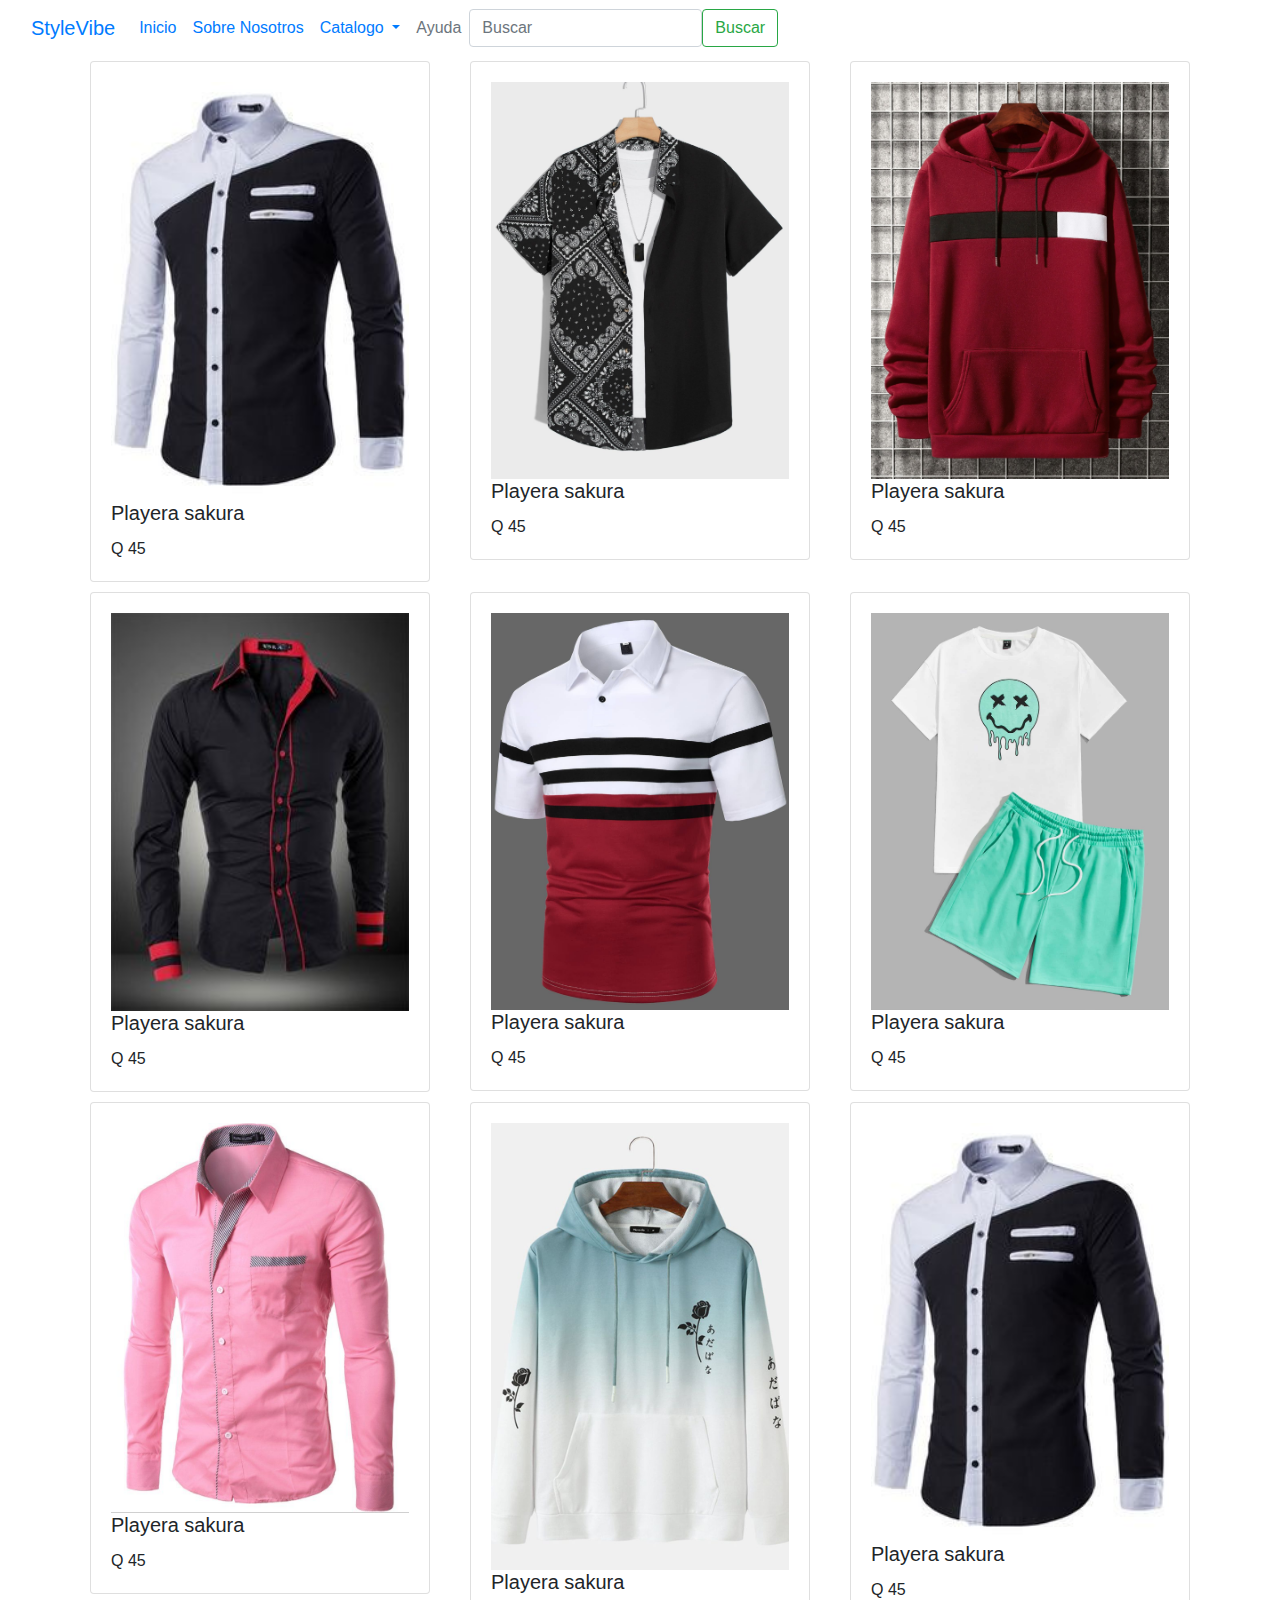
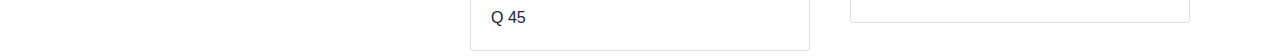
==== template/Catalogo/Caballero.html @ 3be9683b "Modificacion de template" ====
<!doctype html>
<html lang="en">
  <head>
    <meta charset="utf-8">
    <meta name="viewport" content="width=device-width, initial-scale=1">
    <title>StyleVibe</title>
    <link href="https://cdn.jsdelivr.net/npm/bootstrap@5.3.0/dist/css/bootstrap.min.css" rel="stylesheet" integrity="sha384-9ndCyUaIbzAi2FUVXJi0CjmCapSmO7SnpJef0486qhLnuZ2cdeRhO02iuK6FUUVM" crossorigin="anonymous">
    <link rel="stylesheet" href="https://maxcdn.bootstrapcdn.com/bootstrap/4.5.2/css/bootstrap.min.css">
    <link rel="stylesheet" href="../../template/style.css">
  </head>
<body>


 <style>
  
</style>


<!--Inicio de nabvar-->

<nav class="navbar navbar-expand-lg bg-body-tertiary">
    <div class="container-fluid">
        <a class="navbar-brand" href="#">StyleVibe</a>
        <button class="navbar-toggler" type="button" data-bs-toggle="collapse" data-bs-target="#navbarSupportedContent" aria-controls="navbarSupportedContent" aria-expanded="false" aria-label="Toggle navigation">
            <span class="navbar-toggler-icon"></span>
        </button>
        <div class="collapse navbar-collapse" id="navbarSupportedContent">
            <ul class="navbar-nav me-auto mb-2 mb-lg-0">
                <li class="nav-item">
                    <a class="nav-link active" aria-current="page" href="../../index.html">Inicio</a>
                </li>
                <li class="nav-item">
                    <a class="nav-link" href="#">Sobre Nosotros</a>
                </li>
                <li class="nav-item dropdown">
                    <a class="nav-link dropdown-toggle" href="#" role="button" data-bs-toggle="dropdown" aria-expanded="false">
                        Catalogo
                    </a>
                    <ul class="dropdown-menu">
                      <li><a class="dropdown-item" href="./Caballero.html">Caballero</a></li>
                      <li><a class="dropdown-item" href="./Damas.html">Damas</a></li>
                      <li><a class="dropdown-item" href="./Niños.html">Niños</a></li>
                    </ul>
                </li>
                <li class="nav-item">
                    <a class="nav-link disabled">Ayuda</a>
                </li>
            </ul>
            <form class="d-flex" role="search">
                <input class="form-control me-2" type="search" placeholder="Buscar" aria-label="Search">
                <button class="btn btn-outline-success" type="submit">Buscar</button>
            </form>
        </div>
    </div>
</nav>

<!--Fin de nabvar-->

<!-- Inicio de tarjetas -->

<div class="container">
  <div class="row">
    <div class="col">
      <div class="card" style="margin: 5px 5px;">
        <div class="card-body">
          <div class="image-container">
            <a class="btn btn-primary btn-hover" href="#" role="button">Agregar al carrito</a>
            <a class="btn btn-secondary btn-hover" href="#" role="button">Descripcion</a>
            <img src="../../files/Caballeros/Camisa 1.jpg" style="width: 100%;">
          </div>
          <h5 class="card-title">Playera sakura</h5>
          <p class="card-text">Q 45</p>
        </div>
      </div>
    </div>
    <div class="col">
      <div class="card" style="margin: 5px 5px;">
        <div class="card-body">
          <div class="image-container">
            <a class="btn btn-primary btn-hover" href="#" role="button">Agregar al carrito</a>
            <a class="btn btn-secondary btn-hover" href="#" role="button">Descripcion</a>
            <img src="../../files/Caballeros/Camisa 2.jpg" style="width: 100%;">
          </div>
          <h5 class="card-title">Playera sakura</h5>
          <p class="card-text">Q 45</p>
        </div>
      </div>
    </div>
    <div class="col">
      <div class="card" style="margin: 5px 5px;">
        <div class="card-body">
          <div class="image-container">
            <a class="btn btn-primary btn-hover" href="#" role="button">Agregar al carrito</a>
            <a class="btn btn-secondary btn-hover" href="#" role="button">Descripcion</a>
            <img src="../../files/Caballeros/Camisa 3.jpg" style="width: 100%;">
          </div>
          <h5 class="card-title">Playera sakura</h5>
          <p class="card-text">Q 45</p>
        </div>
      </div>
    </div>
  </div>
</div>

<div class="container">
  <div class="row">
    <div class="col">
      <div class="card" style="margin: 5px 5px;">
        <div class="card-body">
          <div class="image-container">
            <a class="btn btn-primary btn-hover" href="#" role="button">Agregar al carrito</a>
            <a class="btn btn-secondary btn-hover" href="#" role="button">Descripcion</a>
            <img src="../../files/Caballeros/Camisa 4.jpg" style="width: 100%;">
          </div>
          <h5 class="card-title">Playera sakura</h5>
          <p class="card-text">Q 45</p>
        </div>
      </div>
    </div>
    <div class="col">
      <div class="card" style="margin: 5px 5px;">
        <div class="card-body">
          <div class="image-container">
            <a class="btn btn-primary btn-hover" href="#" role="button">Agregar al carrito</a>
            <a class="btn btn-secondary btn-hover" href="#" role="button">Descripcion</a>
            <img src="../../files/Caballeros/Camisa 5.jpg" style="width: 100%;">
          </div>
          <h5 class="card-title">Playera sakura</h5>
          <p class="card-text">Q 45</p>
        </div>
      </div>
    </div>
    <div class="col">
      <div class="card" style="margin: 5px 5px;">
        <div class="card-body">
          <div class="image-container">
            <a class="btn btn-primary btn-hover" href="#" role="button">Agregar al carrito</a>
            <a class="btn btn-secondary btn-hover" href="#" role="button">Descripcion</a>
            <img src="../../files/Caballeros/Camisa 6.jpg" style="width: 100%;">
          </div>
          <h5 class="card-title">Playera sakura</h5>
          <p class="card-text">Q 45</p>
        </div>
      </div>
    </div>
  </div>
</div>

<div class="container">
  <div class="row">
    <div class="col">
      <div class="card" style="margin: 5px 5px;">
        <div class="card-body">
          <div class="image-container">
            <a class="btn btn-primary btn-hover" href="#" role="button">Agregar al carrito</a>
            <a class="btn btn-secondary btn-hover" href="#" role="button">Descripcion</a>
            <img src="../../files/Caballeros/Camisa 7.jpg" style="width: 100%;">
          </div>
          <h5 class="card-title">Playera sakura</h5>
          <p class="card-text">Q 45</p>
        </div>
      </div>
    </div>
    <div class="col">
      <div class="card" style="margin: 5px 5px;">
        <div class="card-body">
          <div class="image-container">
            <a class="btn btn-primary btn-hover" href="#" role="button">Agregar al carrito</a>
            <a class="btn btn-secondary btn-hover" href="#" role="button">Descripcion</a>
            <img src="../../files/Caballeros/Camisa 8.jpg" style="width: 100%;">
          </div>
          <h5 class="card-title">Playera sakura</h5>
          <p class="card-text">Q 45</p>
        </div>
      </div>
    </div>
    <div class="col">
      <div class="card" style="margin: 5px 5px;">
        <div class="card-body">
          <div class="image-container">
            <a class="btn btn-primary btn-hover" href="#" role="button">Agregar al carrito</a>
            <a class="btn btn-secondary btn-hover" href="#" role="button">Descripcion</a>
            <img src="../../files/Caballeros/Camisa 1.jpg" style="width: 100%;">
          </div>
          <h5 class="card-title">Playera sakura</h5>
          <p class="card-text">Q 45</p>
        </div>
      </div>
    </div>
  </div>
</div>

<script>
  function openAnotherPage() {
    window.location.href = "path/to/your/another.html";
  }
</script>

<!-- Fin de tarjetas -->
    <script src="https://cdn.jsdelivr.net/npm/bootstrap@5.3.0/dist/js/bootstrap.bundle.min.js" integrity="sha384-geWF76RCwLtnZ8qwWowPQNguL3RmwHVBC9FhGdlKrxdiJJigb/j/68SIy3Te4Bkz" crossorigin="anonymous"></script>
</body>
</html>
---- template/style.css ----
.image-container {
  position: relative;
  overflow: hidden;
  background-color: #C0C0C0;
}

.btn-hover {
  position: absolute;
  bottom: 10px;
  left: 50%;
  transform: translateX(-50%);
  background-color: #C0C0C0;
  opacity: 0;
  transition: opacity 0.3s ease-in-out;
}

.image-container:hover .btn-hover {
  opacity: 1;
  background-color: #C0C0C0;
}

.card {
    margin-left: 2px;
}

body {
  margin: 0;
  padding: 0;
  font-family: Arial, sans-serif;
}

.container-sub {
  display: flex;
  justify-content: center;
  align-items: center;
  height: 100vh;
  background-image: url("../files/3.jpg");
  background-size: cover;
  background-repeat: no-repeat;
}

.conten-sub {
  text-align: center;
  background-color: #C0C0C0;
  padding: 20px;
  border-radius: 10px;
  max-width: 900px;
  width: 100%;
}

.campo {
  display: block;
  margin: 10px auto;
  padding: 10px;
  font-size: 18px; 
  width: 100%; 
  box-sizing: border-box; 
}

.campo-group {
  display: flex;
  flex-wrap: wrap;
  justify-content: space-between;
}

.campo-group input {
  flex: 1;
  margin: 15px; 
  font-size: 18px; 
}

.btn-sub {
  display: block;
  margin: 10px auto;
  padding: 15px 30px; 
  font-size: 18px; 
  background-color: #404040;
  color: #fff;
  border: none;
  cursor: pointer;
  width: 50%; 
  box-sizing: border-box; 
}

@media (max-width: 768px) {
  .campo {
      width: 100%; 
  }
  .campo-group {
      flex-direction: column; 
  }
  .campo-group input {
      margin: 10px auto; 
  }
}

.centrar-titulo {
  text-align: center;
  margin: 10px;
}

.btn-container {
    display: flex;
    justify-content: center;
  }

  .btn-container a {
    margin: 5px; /* Ajusta la separación entre los botones */
  }
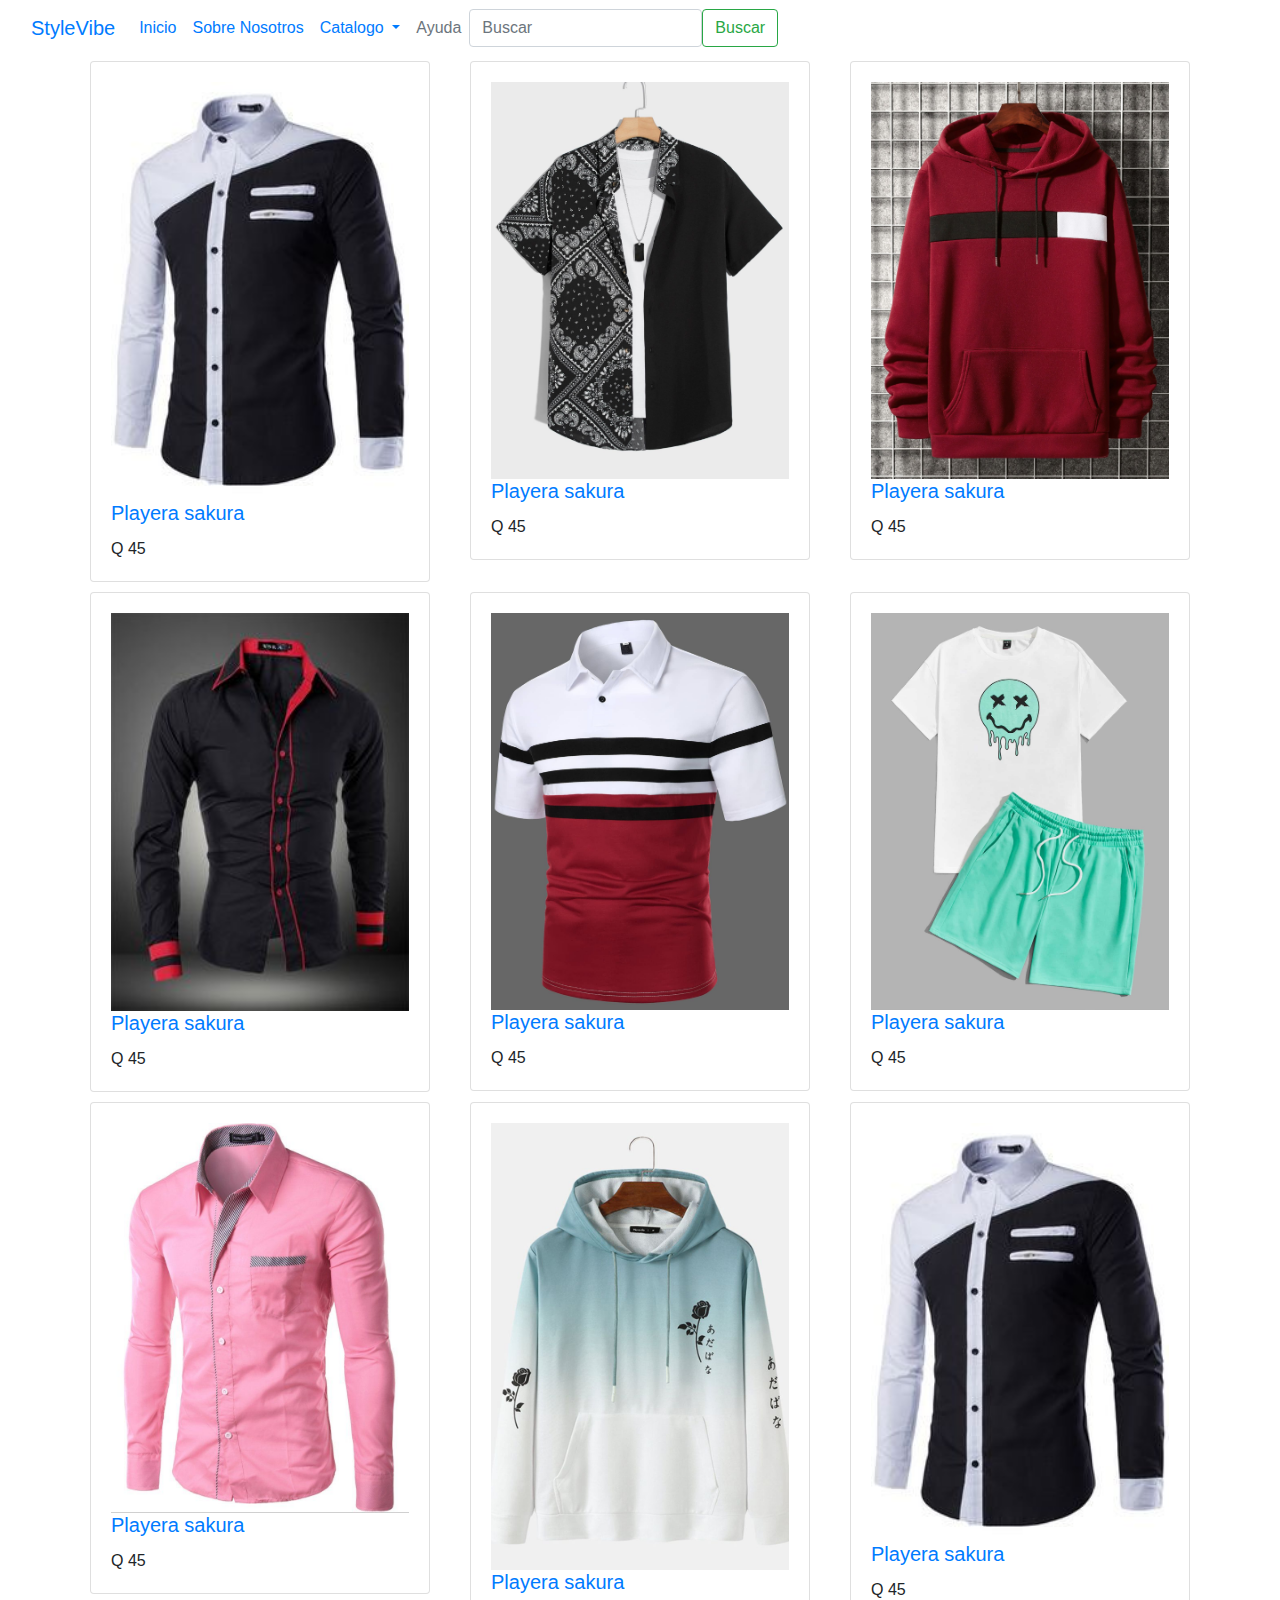
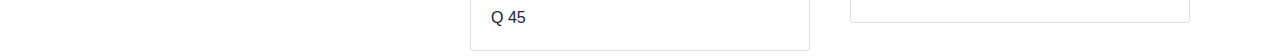
==== commit 4c4f9155: "Merge branch 'Nca46:main' into main" ====
--- a/template/Catalogo/Caballero.html
+++ b/template/Catalogo/Caballero.html
@@ -30,7 +30,7 @@
                     <a class="nav-link active" aria-current="page" href="../../index.html">Inicio</a>
                 </li>
                 <li class="nav-item">
-                    <a class="nav-link" href="#">Sobre Nosotros</a>
+                    <a class="nav-link" href="../../template/Nostros/Sobre_nosotros.html">Sobre Nosotros</a>
                 </li>
                 <li class="nav-item dropdown">
                     <a class="nav-link dropdown-toggle" href="#" role="button" data-bs-toggle="dropdown" aria-expanded="false">
@@ -57,44 +57,52 @@
 <!--Fin de nabvar-->
 
 <!-- Inicio de tarjetas -->
-
 <div class="container">
   <div class="row">
     <div class="col">
       <div class="card" style="margin: 5px 5px;">
         <div class="card-body">
           <div class="image-container">
-            <a class="btn btn-primary btn-hover" href="#" role="button">Agregar al carrito</a>
-            <a class="btn btn-secondary btn-hover" href="#" role="button">Descripcion</a>
+            <div style="display: flex; justify-content: center; gap: 10px;">
+              <a class="btn btn-primary btn-hover" href="#" role="button">Agregar al carrito</a>
+            </div>
             <img src="../../files/Caballeros/Camisa 1.jpg" style="width: 100%;">
           </div>
-          <h5 class="card-title">Playera sakura</h5>
-          <p class="card-text">Q 45</p>
-        </div>
-      </div>
-    </div>
-    <div class="col">
-      <div class="card" style="margin: 5px 5px;">
-        <div class="card-body">
-          <div class="image-container">
-            <a class="btn btn-primary btn-hover" href="#" role="button">Agregar al carrito</a>
-            <a class="btn btn-secondary btn-hover" href="#" role="button">Descripcion</a>
+          <a href="ruta_a_tu_archivo.html">
+            <h5 class="card-title">Playera sakura</h5>
+          </a>
+          <p class="card-text">Q 45</p>
+        </div>
+      </div>
+    </div>
+    <div class="col">
+      <div class="card" style="margin: 5px 5px;">
+        <div class="card-body">
+          <div class="image-container">
+            <div style="display: flex; justify-content: center; gap: 10px;">
+              <a class="btn btn-primary btn-hover" href="#" role="button">Agregar al carrito</a>
+            </div>
             <img src="../../files/Caballeros/Camisa 2.jpg" style="width: 100%;">
           </div>
-          <h5 class="card-title">Playera sakura</h5>
-          <p class="card-text">Q 45</p>
-        </div>
-      </div>
-    </div>
-    <div class="col">
-      <div class="card" style="margin: 5px 5px;">
-        <div class="card-body">
-          <div class="image-container">
-            <a class="btn btn-primary btn-hover" href="#" role="button">Agregar al carrito</a>
-            <a class="btn btn-secondary btn-hover" href="#" role="button">Descripcion</a>
+          <a href="ruta_a_tu_archivo.html">
+            <h5 class="card-title">Playera sakura</h5>
+          </a>
+          <p class="card-text">Q 45</p>
+        </div>
+      </div>
+    </div>
+    <div class="col">
+      <div class="card" style="margin: 5px 5px;">
+        <div class="card-body">
+          <div class="image-container">
+            <div style="display: flex; justify-content: center; gap: 10px;">
+              <a class="btn btn-primary btn-hover" href="#" role="button">Agregar al carrito</a>
+            </div>
             <img src="../../files/Caballeros/Camisa 3.jpg" style="width: 100%;">
           </div>
-          <h5 class="card-title">Playera sakura</h5>
+          <a href="ruta_a_tu_archivo.html">
+            <h5 class="card-title">Playera sakura</h5>
+          </a>
           <p class="card-text">Q 45</p>
         </div>
       </div>
@@ -109,36 +117,39 @@
         <div class="card-body">
           <div class="image-container">
             <a class="btn btn-primary btn-hover" href="#" role="button">Agregar al carrito</a>
-            <a class="btn btn-secondary btn-hover" href="#" role="button">Descripcion</a>
             <img src="../../files/Caballeros/Camisa 4.jpg" style="width: 100%;">
           </div>
-          <h5 class="card-title">Playera sakura</h5>
-          <p class="card-text">Q 45</p>
-        </div>
-      </div>
-    </div>
-    <div class="col">
-      <div class="card" style="margin: 5px 5px;">
-        <div class="card-body">
-          <div class="image-container">
-            <a class="btn btn-primary btn-hover" href="#" role="button">Agregar al carrito</a>
-            <a class="btn btn-secondary btn-hover" href="#" role="button">Descripcion</a>
+          <a href="ruta_a_tu_archivo.html">
+            <h5 class="card-title">Playera sakura</h5>
+          </a>
+          <p class="card-text">Q 45</p>
+        </div>
+      </div>
+    </div>
+    <div class="col">
+      <div class="card" style="margin: 5px 5px;">
+        <div class="card-body">
+          <div class="image-container">
+            <a class="btn btn-primary btn-hover" href="#" role="button">Agregar al carrito</a>
             <img src="../../files/Caballeros/Camisa 5.jpg" style="width: 100%;">
           </div>
-          <h5 class="card-title">Playera sakura</h5>
-          <p class="card-text">Q 45</p>
-        </div>
-      </div>
-    </div>
-    <div class="col">
-      <div class="card" style="margin: 5px 5px;">
-        <div class="card-body">
-          <div class="image-container">
-            <a class="btn btn-primary btn-hover" href="#" role="button">Agregar al carrito</a>
-            <a class="btn btn-secondary btn-hover" href="#" role="button">Descripcion</a>
+          <a href="ruta_a_tu_archivo.html">
+            <h5 class="card-title">Playera sakura</h5>
+          </a>
+          <p class="card-text">Q 45</p>
+        </div>
+      </div>
+    </div>
+    <div class="col">
+      <div class="card" style="margin: 5px 5px;">
+        <div class="card-body">
+          <div class="image-container">
+            <a class="btn btn-primary btn-hover" href="#" role="button">Agregar al carrito</a>
             <img src="../../files/Caballeros/Camisa 6.jpg" style="width: 100%;">
           </div>
-          <h5 class="card-title">Playera sakura</h5>
+          <a href="ruta_a_tu_archivo.html">
+            <h5 class="card-title">Playera sakura</h5>
+          </a>
           <p class="card-text">Q 45</p>
         </div>
       </div>
@@ -153,36 +164,39 @@
         <div class="card-body">
           <div class="image-container">
             <a class="btn btn-primary btn-hover" href="#" role="button">Agregar al carrito</a>
-            <a class="btn btn-secondary btn-hover" href="#" role="button">Descripcion</a>
             <img src="../../files/Caballeros/Camisa 7.jpg" style="width: 100%;">
           </div>
-          <h5 class="card-title">Playera sakura</h5>
-          <p class="card-text">Q 45</p>
-        </div>
-      </div>
-    </div>
-    <div class="col">
-      <div class="card" style="margin: 5px 5px;">
-        <div class="card-body">
-          <div class="image-container">
-            <a class="btn btn-primary btn-hover" href="#" role="button">Agregar al carrito</a>
-            <a class="btn btn-secondary btn-hover" href="#" role="button">Descripcion</a>
+          <a href="ruta_a_tu_archivo.html">
+            <h5 class="card-title">Playera sakura</h5>
+          </a>
+          <p class="card-text">Q 45</p>
+        </div>
+      </div>
+    </div>
+    <div class="col">
+      <div class="card" style="margin: 5px 5px;">
+        <div class="card-body">
+          <div class="image-container">
+            <a class="btn btn-primary btn-hover" href="#" role="button">Agregar al carrito</a>
             <img src="../../files/Caballeros/Camisa 8.jpg" style="width: 100%;">
           </div>
-          <h5 class="card-title">Playera sakura</h5>
-          <p class="card-text">Q 45</p>
-        </div>
-      </div>
-    </div>
-    <div class="col">
-      <div class="card" style="margin: 5px 5px;">
-        <div class="card-body">
-          <div class="image-container">
-            <a class="btn btn-primary btn-hover" href="#" role="button">Agregar al carrito</a>
-            <a class="btn btn-secondary btn-hover" href="#" role="button">Descripcion</a>
+          <a href="ruta_a_tu_archivo.html">
+            <h5 class="card-title">Playera sakura</h5>
+          </a>
+          <p class="card-text">Q 45</p>
+        </div>
+      </div>
+    </div>
+    <div class="col">
+      <div class="card" style="margin: 5px 5px;">
+        <div class="card-body">
+          <div class="image-container">
+            <a class="btn btn-primary btn-hover" href="#" role="button">Agregar al carrito</a>
             <img src="../../files/Caballeros/Camisa 1.jpg" style="width: 100%;">
           </div>
-          <h5 class="card-title">Playera sakura</h5>
+          <a href="ruta_a_tu_archivo.html">
+            <h5 class="card-title">Playera sakura</h5>
+          </a>
           <p class="card-text">Q 45</p>
         </div>
       </div>
--- a/template/style.css
+++ b/template/style.css
@@ -99,11 +99,7 @@
   margin: 10px;
 }
 
-.btn-container {
-    display: flex;
-    justify-content: center;
-  }
-
-  .btn-container a {
-    margin: 5px; /* Ajusta la separación entre los botones */
-  }+.button-container a {
+  display: inline-block;
+  margin-right: 10px; /* Ajusta el valor para cambiar la separación */
+}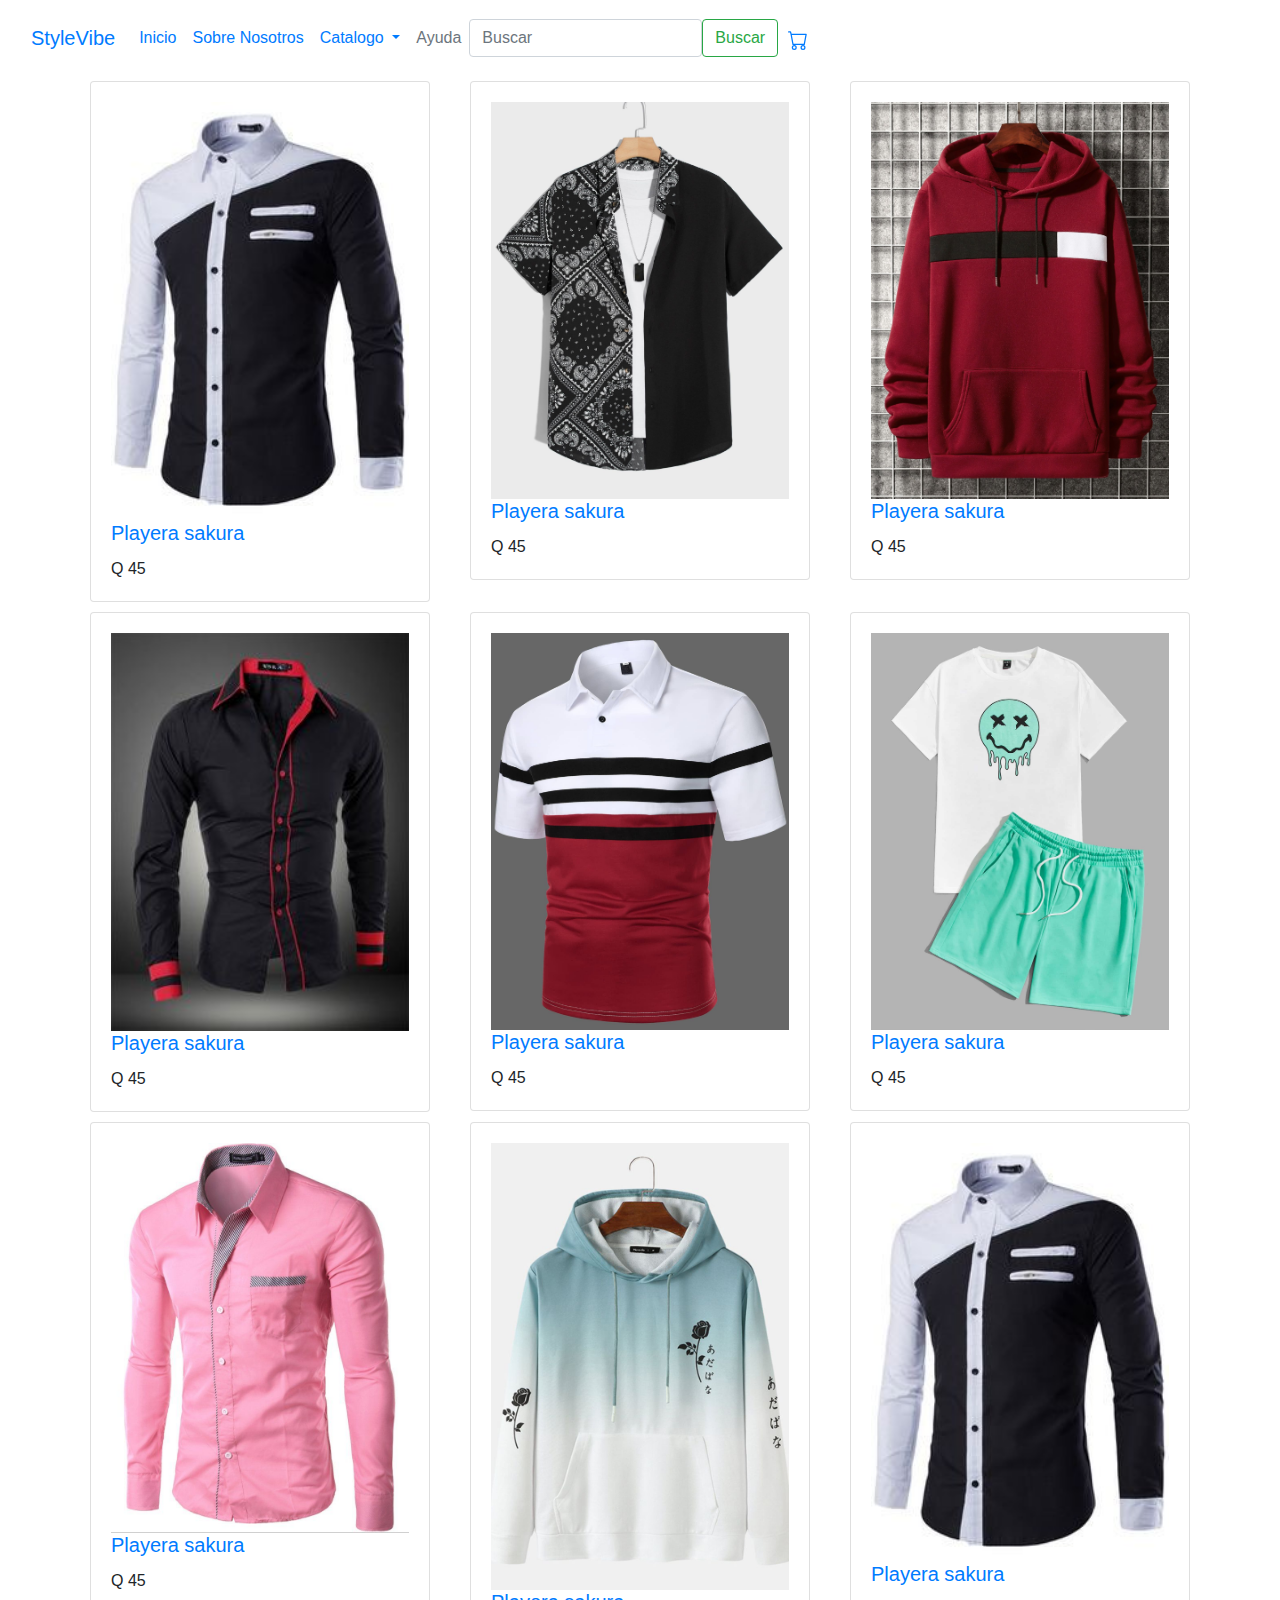
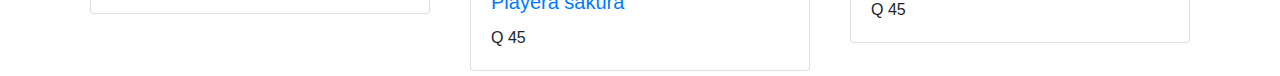
==== commit 03f1c7d3: "Merge pull request #8 from Nca46/Desarrollo" ====
--- a/template/Catalogo/Caballero.html
+++ b/template/Catalogo/Caballero.html
@@ -50,6 +50,14 @@
                 <input class="form-control me-2" type="search" placeholder="Buscar" aria-label="Search">
                 <button class="btn btn-outline-success" type="submit">Buscar</button>
             </form>
+
+            <div style="margin: 10px;">
+              <a class="navbar-brand" href="../Carrito/Carrito.html">
+                <svg xmlns="http://www.w3.org/2000/svg" width="20" height="20" fill="currentColor" class="bi bi-cart" viewBox="0 0 16 16">
+                  <path d="M0 1.5A.5.5 0 0 1 .5 1H2a.5.5 0 0 1 .485.379L2.89 3H14.5a.5.5 0 0 1 .491.592l-1.5 8A.5.5 0 0 1 13 12H4a.5.5 0 0 1-.491-.408L2.01 3.607 1.61 2H.5a.5.5 0 0 1-.5-.5zM3.102 4l1.313 7h8.17l1.313-7H3.102zM5 12a2 2 0 1 0 0 4 2 2 0 0 0 0-4zm7 0a2 2 0 1 0 0 4 2 2 0 0 0 0-4zm-7 1a1 1 0 1 1 0 2 1 1 0 0 1 0-2zm7 0a1 1 0 1 1 0 2 1 1 0 0 1 0-2z"/>
+                </svg>
+              </a>
+            </div>
         </div>
     </div>
 </nav>
@@ -203,6 +211,10 @@
     </div>
   </div>
 </div>
+
+
+
+
 
 <script>
   function openAnotherPage() {
@@ -211,6 +223,9 @@
 </script>
 
 <!-- Fin de tarjetas -->
+
+
+<!-- Carrito-->
     <script src="https://cdn.jsdelivr.net/npm/bootstrap@5.3.0/dist/js/bootstrap.bundle.min.js" integrity="sha384-geWF76RCwLtnZ8qwWowPQNguL3RmwHVBC9FhGdlKrxdiJJigb/j/68SIy3Te4Bkz" crossorigin="anonymous"></script>
 </body>
 </html>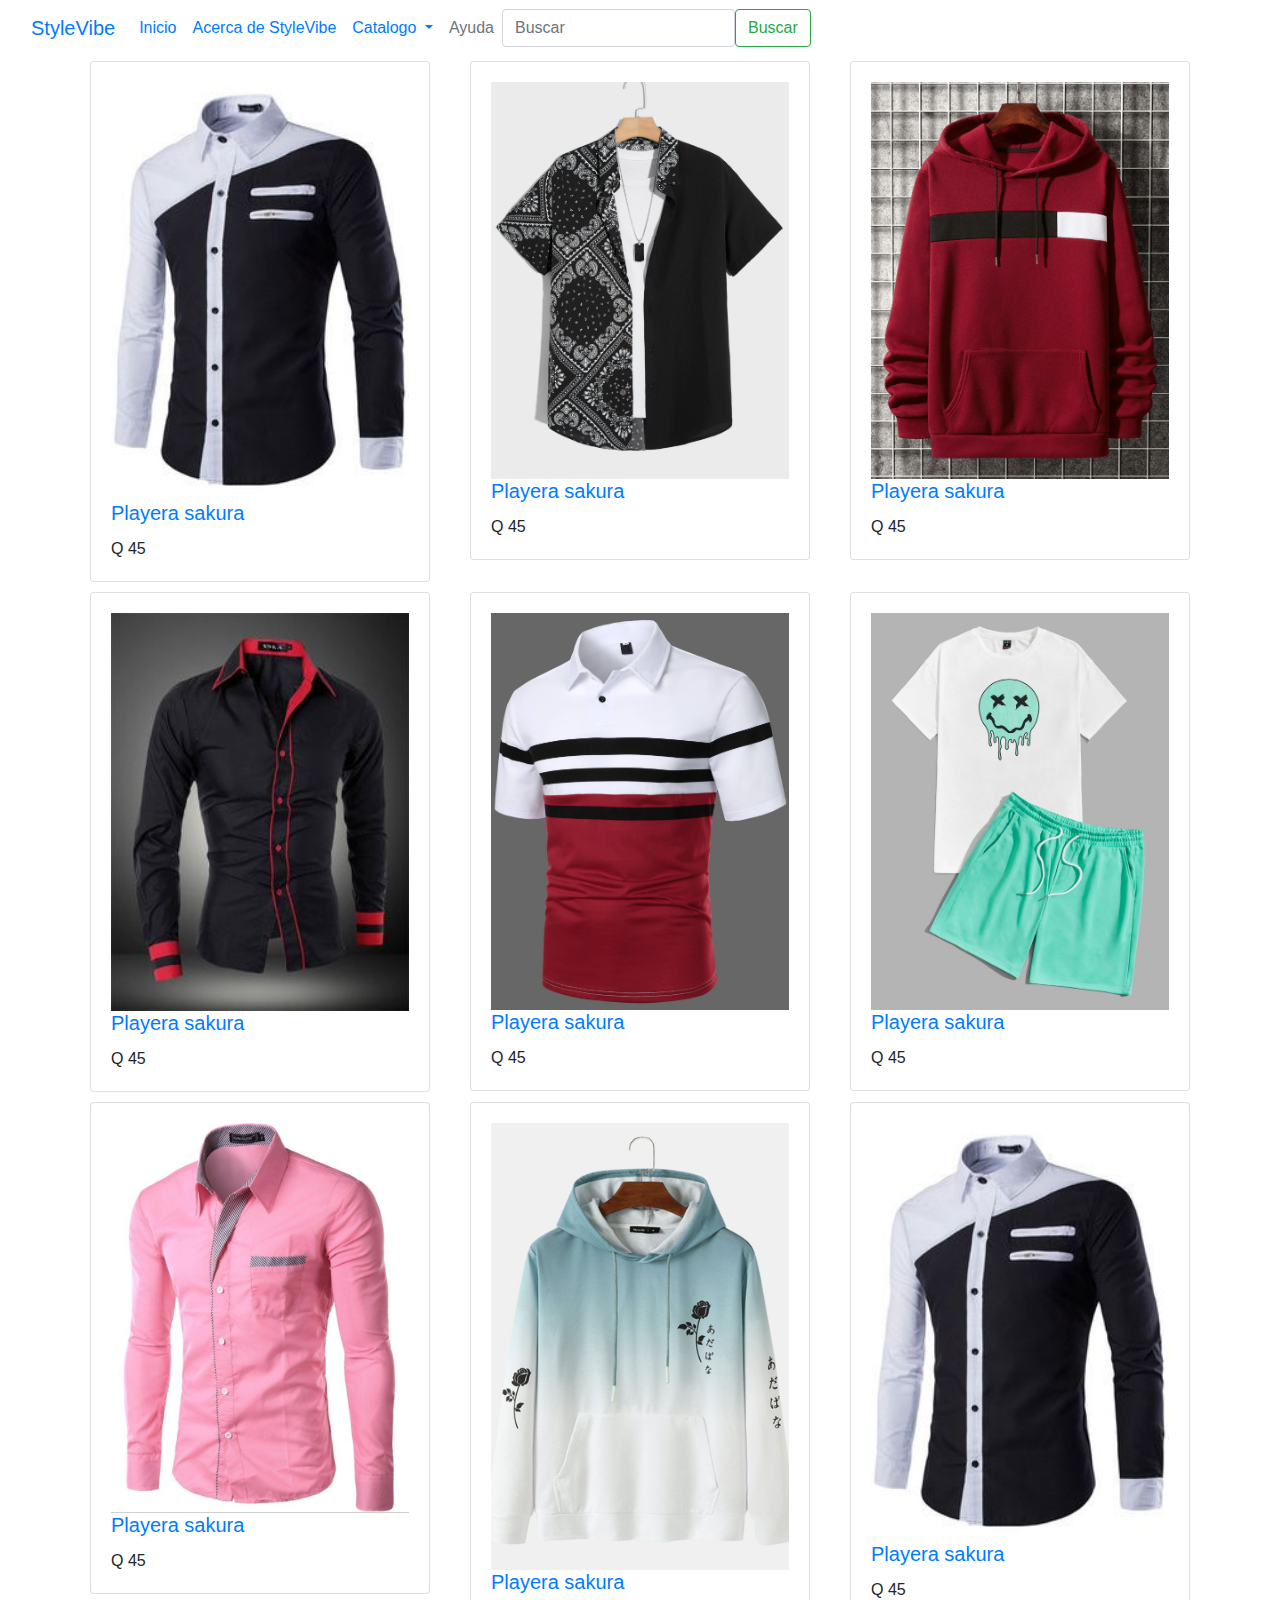
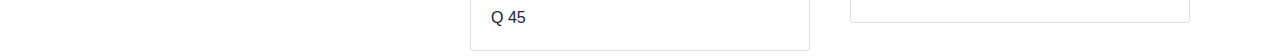
==== commit 536083f1: ":bug:se agrego contenido" ====
--- a/template/Catalogo/Caballero.html
+++ b/template/Catalogo/Caballero.html
@@ -30,7 +30,7 @@
                     <a class="nav-link active" aria-current="page" href="../../index.html">Inicio</a>
                 </li>
                 <li class="nav-item">
-                    <a class="nav-link" href="../../template/Nostros/Sobre_nosotros.html">Sobre Nosotros</a>
+                    <a class="nav-link" href="../../template/Nostros/Sobre_nosotros.html">Acerca de StyleVibe</a>
                 </li>
                 <li class="nav-item dropdown">
                     <a class="nav-link dropdown-toggle" href="#" role="button" data-bs-toggle="dropdown" aria-expanded="false">
@@ -50,14 +50,6 @@
                 <input class="form-control me-2" type="search" placeholder="Buscar" aria-label="Search">
                 <button class="btn btn-outline-success" type="submit">Buscar</button>
             </form>
-
-            <div style="margin: 10px;">
-              <a class="navbar-brand" href="../Carrito/Carrito.html">
-                <svg xmlns="http://www.w3.org/2000/svg" width="20" height="20" fill="currentColor" class="bi bi-cart" viewBox="0 0 16 16">
-                  <path d="M0 1.5A.5.5 0 0 1 .5 1H2a.5.5 0 0 1 .485.379L2.89 3H14.5a.5.5 0 0 1 .491.592l-1.5 8A.5.5 0 0 1 13 12H4a.5.5 0 0 1-.491-.408L2.01 3.607 1.61 2H.5a.5.5 0 0 1-.5-.5zM3.102 4l1.313 7h8.17l1.313-7H3.102zM5 12a2 2 0 1 0 0 4 2 2 0 0 0 0-4zm7 0a2 2 0 1 0 0 4 2 2 0 0 0 0-4zm-7 1a1 1 0 1 1 0 2 1 1 0 0 1 0-2zm7 0a1 1 0 1 1 0 2 1 1 0 0 1 0-2z"/>
-                </svg>
-              </a>
-            </div>
         </div>
     </div>
 </nav>
@@ -211,10 +203,6 @@
     </div>
   </div>
 </div>
-
-
-
-
 
 <script>
   function openAnotherPage() {
@@ -223,9 +211,6 @@
 </script>
 
 <!-- Fin de tarjetas -->
-
-
-<!-- Carrito-->
     <script src="https://cdn.jsdelivr.net/npm/bootstrap@5.3.0/dist/js/bootstrap.bundle.min.js" integrity="sha384-geWF76RCwLtnZ8qwWowPQNguL3RmwHVBC9FhGdlKrxdiJJigb/j/68SIy3Te4Bkz" crossorigin="anonymous"></script>
 </body>
 </html>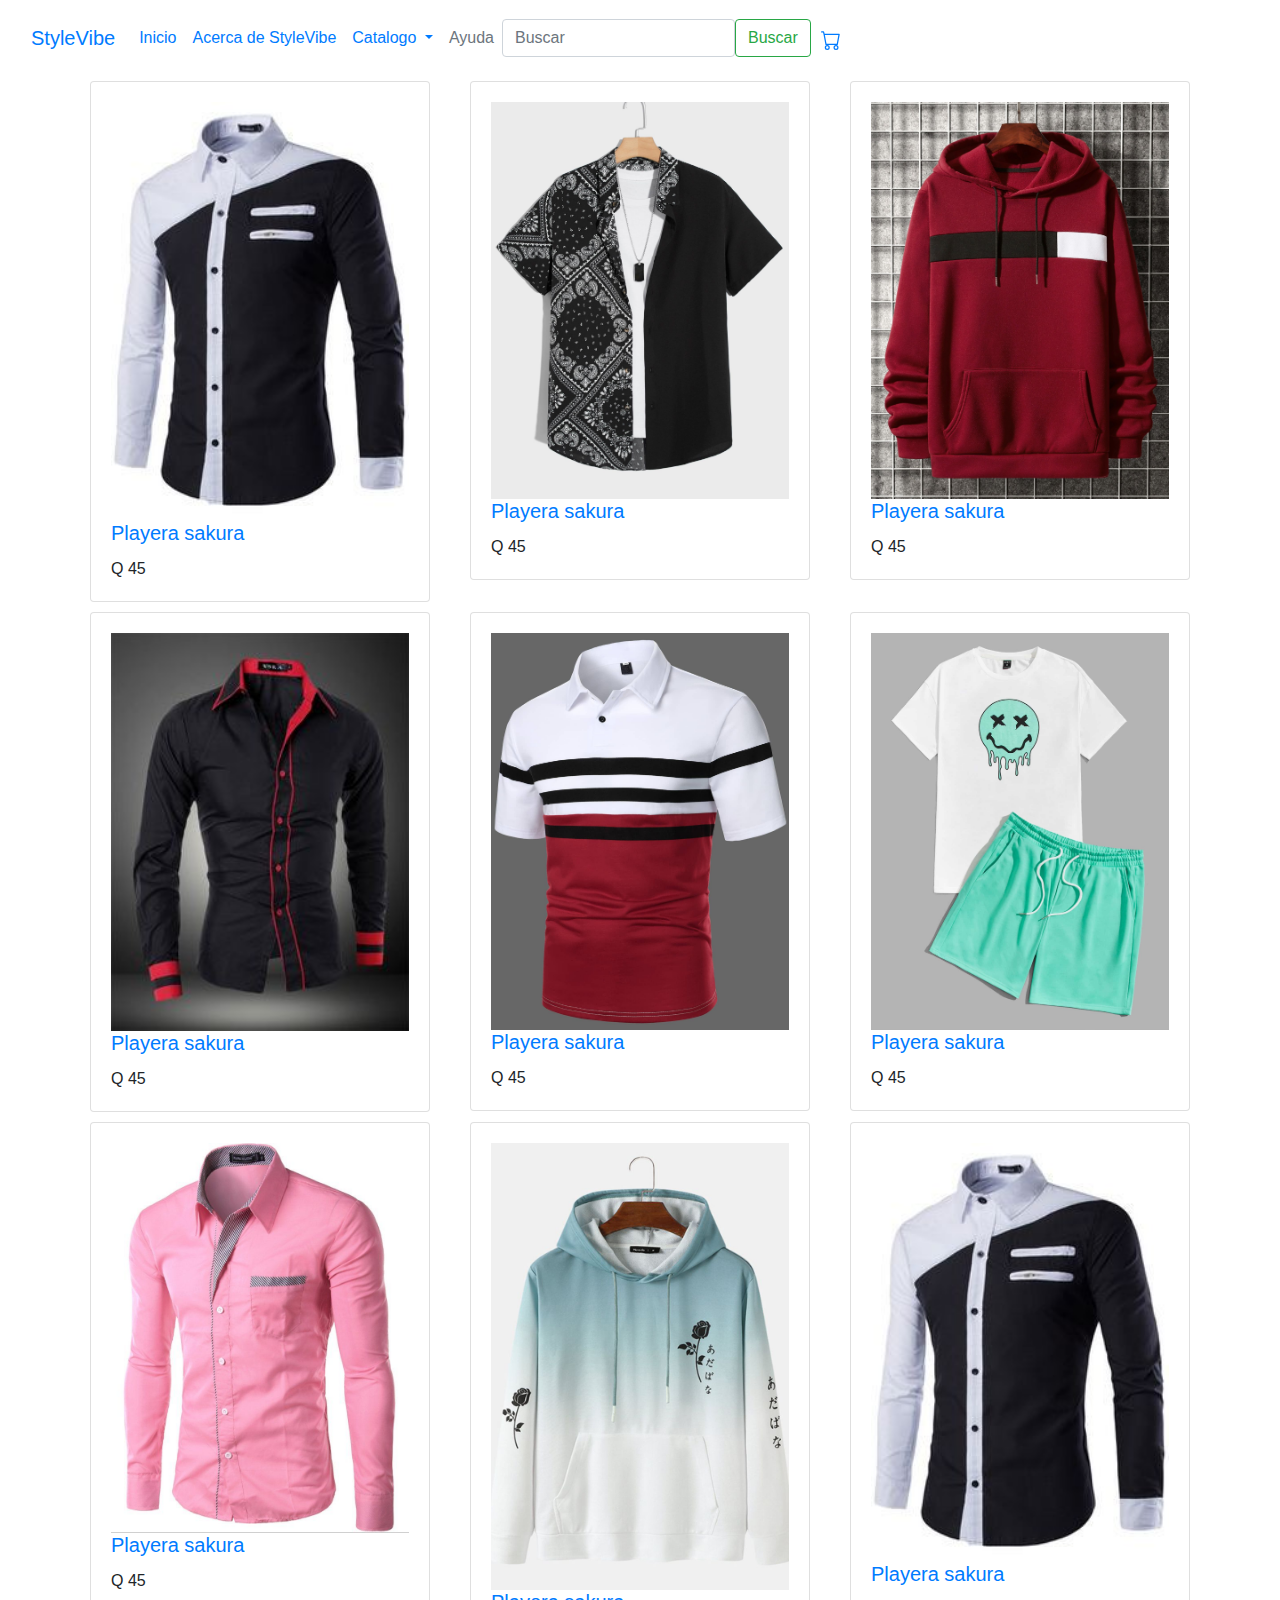
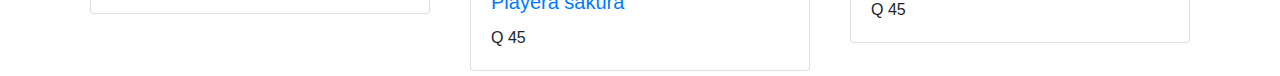
==== commit 06f3183b: "Merge pull request #9 from Oxri-30/Sobre_2.0_28072023" ====
--- a/template/Catalogo/Caballero.html
+++ b/template/Catalogo/Caballero.html
@@ -50,6 +50,14 @@
                 <input class="form-control me-2" type="search" placeholder="Buscar" aria-label="Search">
                 <button class="btn btn-outline-success" type="submit">Buscar</button>
             </form>
+
+            <div style="margin: 10px;">
+              <a class="navbar-brand" href="../Carrito/Carrito.html">
+                <svg xmlns="http://www.w3.org/2000/svg" width="20" height="20" fill="currentColor" class="bi bi-cart" viewBox="0 0 16 16">
+                  <path d="M0 1.5A.5.5 0 0 1 .5 1H2a.5.5 0 0 1 .485.379L2.89 3H14.5a.5.5 0 0 1 .491.592l-1.5 8A.5.5 0 0 1 13 12H4a.5.5 0 0 1-.491-.408L2.01 3.607 1.61 2H.5a.5.5 0 0 1-.5-.5zM3.102 4l1.313 7h8.17l1.313-7H3.102zM5 12a2 2 0 1 0 0 4 2 2 0 0 0 0-4zm7 0a2 2 0 1 0 0 4 2 2 0 0 0 0-4zm-7 1a1 1 0 1 1 0 2 1 1 0 0 1 0-2zm7 0a1 1 0 1 1 0 2 1 1 0 0 1 0-2z"/>
+                </svg>
+              </a>
+            </div>
         </div>
     </div>
 </nav>
@@ -203,6 +211,10 @@
     </div>
   </div>
 </div>
+
+
+
+
 
 <script>
   function openAnotherPage() {
@@ -211,6 +223,9 @@
 </script>
 
 <!-- Fin de tarjetas -->
+
+
+<!-- Carrito-->
     <script src="https://cdn.jsdelivr.net/npm/bootstrap@5.3.0/dist/js/bootstrap.bundle.min.js" integrity="sha384-geWF76RCwLtnZ8qwWowPQNguL3RmwHVBC9FhGdlKrxdiJJigb/j/68SIy3Te4Bkz" crossorigin="anonymous"></script>
 </body>
 </html>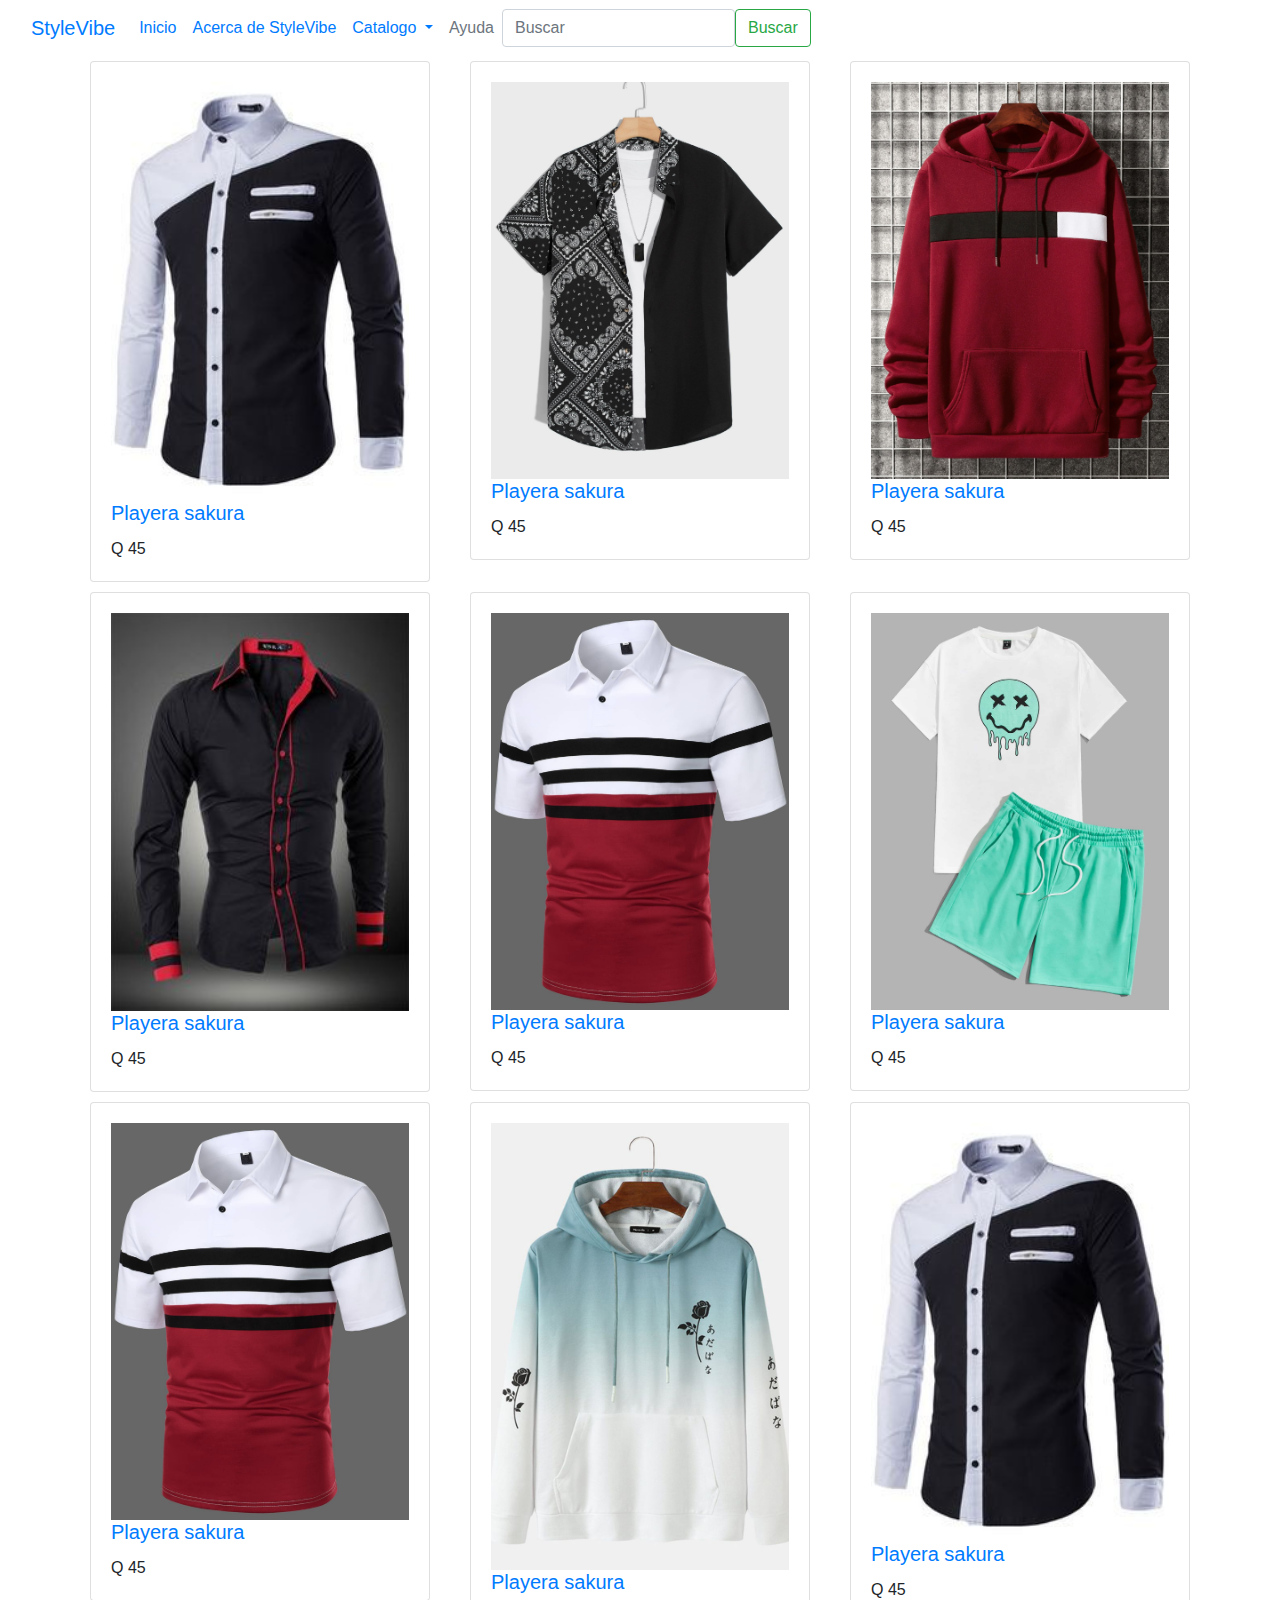
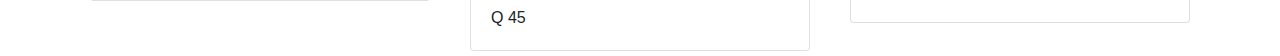
==== commit c99ca1e7: ":clown_face:culminacion de info de la tienda" ====
--- a/template/Catalogo/Caballero.html
+++ b/template/Catalogo/Caballero.html
@@ -50,14 +50,6 @@
                 <input class="form-control me-2" type="search" placeholder="Buscar" aria-label="Search">
                 <button class="btn btn-outline-success" type="submit">Buscar</button>
             </form>
-
-            <div style="margin: 10px;">
-              <a class="navbar-brand" href="../Carrito/Carrito.html">
-                <svg xmlns="http://www.w3.org/2000/svg" width="20" height="20" fill="currentColor" class="bi bi-cart" viewBox="0 0 16 16">
-                  <path d="M0 1.5A.5.5 0 0 1 .5 1H2a.5.5 0 0 1 .485.379L2.89 3H14.5a.5.5 0 0 1 .491.592l-1.5 8A.5.5 0 0 1 13 12H4a.5.5 0 0 1-.491-.408L2.01 3.607 1.61 2H.5a.5.5 0 0 1-.5-.5zM3.102 4l1.313 7h8.17l1.313-7H3.102zM5 12a2 2 0 1 0 0 4 2 2 0 0 0 0-4zm7 0a2 2 0 1 0 0 4 2 2 0 0 0 0-4zm-7 1a1 1 0 1 1 0 2 1 1 0 0 1 0-2zm7 0a1 1 0 1 1 0 2 1 1 0 0 1 0-2z"/>
-                </svg>
-              </a>
-            </div>
         </div>
     </div>
 </nav>
@@ -76,7 +68,7 @@
             </div>
             <img src="../../files/Caballeros/Camisa 1.jpg" style="width: 100%;">
           </div>
-          <a href="ruta_a_tu_archivo.html">
+          <a href="../../template/Catalogo/Detalle.html">
             <h5 class="card-title">Playera sakura</h5>
           </a>
           <p class="card-text">Q 45</p>
@@ -92,7 +84,7 @@
             </div>
             <img src="../../files/Caballeros/Camisa 2.jpg" style="width: 100%;">
           </div>
-          <a href="ruta_a_tu_archivo.html">
+          <a href="../../template/Catalogo/Detalle.html">
             <h5 class="card-title">Playera sakura</h5>
           </a>
           <p class="card-text">Q 45</p>
@@ -108,7 +100,7 @@
             </div>
             <img src="../../files/Caballeros/Camisa 3.jpg" style="width: 100%;">
           </div>
-          <a href="ruta_a_tu_archivo.html">
+          <a href="../../template/Catalogo/Detalle.html">
             <h5 class="card-title">Playera sakura</h5>
           </a>
           <p class="card-text">Q 45</p>
@@ -127,7 +119,7 @@
             <a class="btn btn-primary btn-hover" href="#" role="button">Agregar al carrito</a>
             <img src="../../files/Caballeros/Camisa 4.jpg" style="width: 100%;">
           </div>
-          <a href="ruta_a_tu_archivo.html">
+          <a href="../../template/Catalogo/Detalle.html">
             <h5 class="card-title">Playera sakura</h5>
           </a>
           <p class="card-text">Q 45</p>
@@ -141,7 +133,7 @@
             <a class="btn btn-primary btn-hover" href="#" role="button">Agregar al carrito</a>
             <img src="../../files/Caballeros/Camisa 5.jpg" style="width: 100%;">
           </div>
-          <a href="ruta_a_tu_archivo.html">
+          <a href="../../template/Catalogo/Detalle.html">
             <h5 class="card-title">Playera sakura</h5>
           </a>
           <p class="card-text">Q 45</p>
@@ -155,7 +147,7 @@
             <a class="btn btn-primary btn-hover" href="#" role="button">Agregar al carrito</a>
             <img src="../../files/Caballeros/Camisa 6.jpg" style="width: 100%;">
           </div>
-          <a href="ruta_a_tu_archivo.html">
+          <a href="../../template/Catalogo/Detalle.html">
             <h5 class="card-title">Playera sakura</h5>
           </a>
           <p class="card-text">Q 45</p>
@@ -172,9 +164,9 @@
         <div class="card-body">
           <div class="image-container">
             <a class="btn btn-primary btn-hover" href="#" role="button">Agregar al carrito</a>
-            <img src="../../files/Caballeros/Camisa 7.jpg" style="width: 100%;">
-          </div>
-          <a href="ruta_a_tu_archivo.html">
+            <img src="../../files/Caballeros/Camisa 5.jpg" style="width: 100%;">
+          </div>
+          <a href="../../template/Catalogo/Detalle.html">
             <h5 class="card-title">Playera sakura</h5>
           </a>
           <p class="card-text">Q 45</p>
@@ -188,7 +180,7 @@
             <a class="btn btn-primary btn-hover" href="#" role="button">Agregar al carrito</a>
             <img src="../../files/Caballeros/Camisa 8.jpg" style="width: 100%;">
           </div>
-          <a href="ruta_a_tu_archivo.html">
+          <a href="../../template/Catalogo/Detalle.html">
             <h5 class="card-title">Playera sakura</h5>
           </a>
           <p class="card-text">Q 45</p>
@@ -202,7 +194,7 @@
             <a class="btn btn-primary btn-hover" href="#" role="button">Agregar al carrito</a>
             <img src="../../files/Caballeros/Camisa 1.jpg" style="width: 100%;">
           </div>
-          <a href="ruta_a_tu_archivo.html">
+          <a href="../../template/Catalogo/Detalle.html">
             <h5 class="card-title">Playera sakura</h5>
           </a>
           <p class="card-text">Q 45</p>
@@ -211,10 +203,6 @@
     </div>
   </div>
 </div>
-
-
-
-
 
 <script>
   function openAnotherPage() {
@@ -223,9 +211,6 @@
 </script>
 
 <!-- Fin de tarjetas -->
-
-
-<!-- Carrito-->
     <script src="https://cdn.jsdelivr.net/npm/bootstrap@5.3.0/dist/js/bootstrap.bundle.min.js" integrity="sha384-geWF76RCwLtnZ8qwWowPQNguL3RmwHVBC9FhGdlKrxdiJJigb/j/68SIy3Te4Bkz" crossorigin="anonymous"></script>
 </body>
 </html>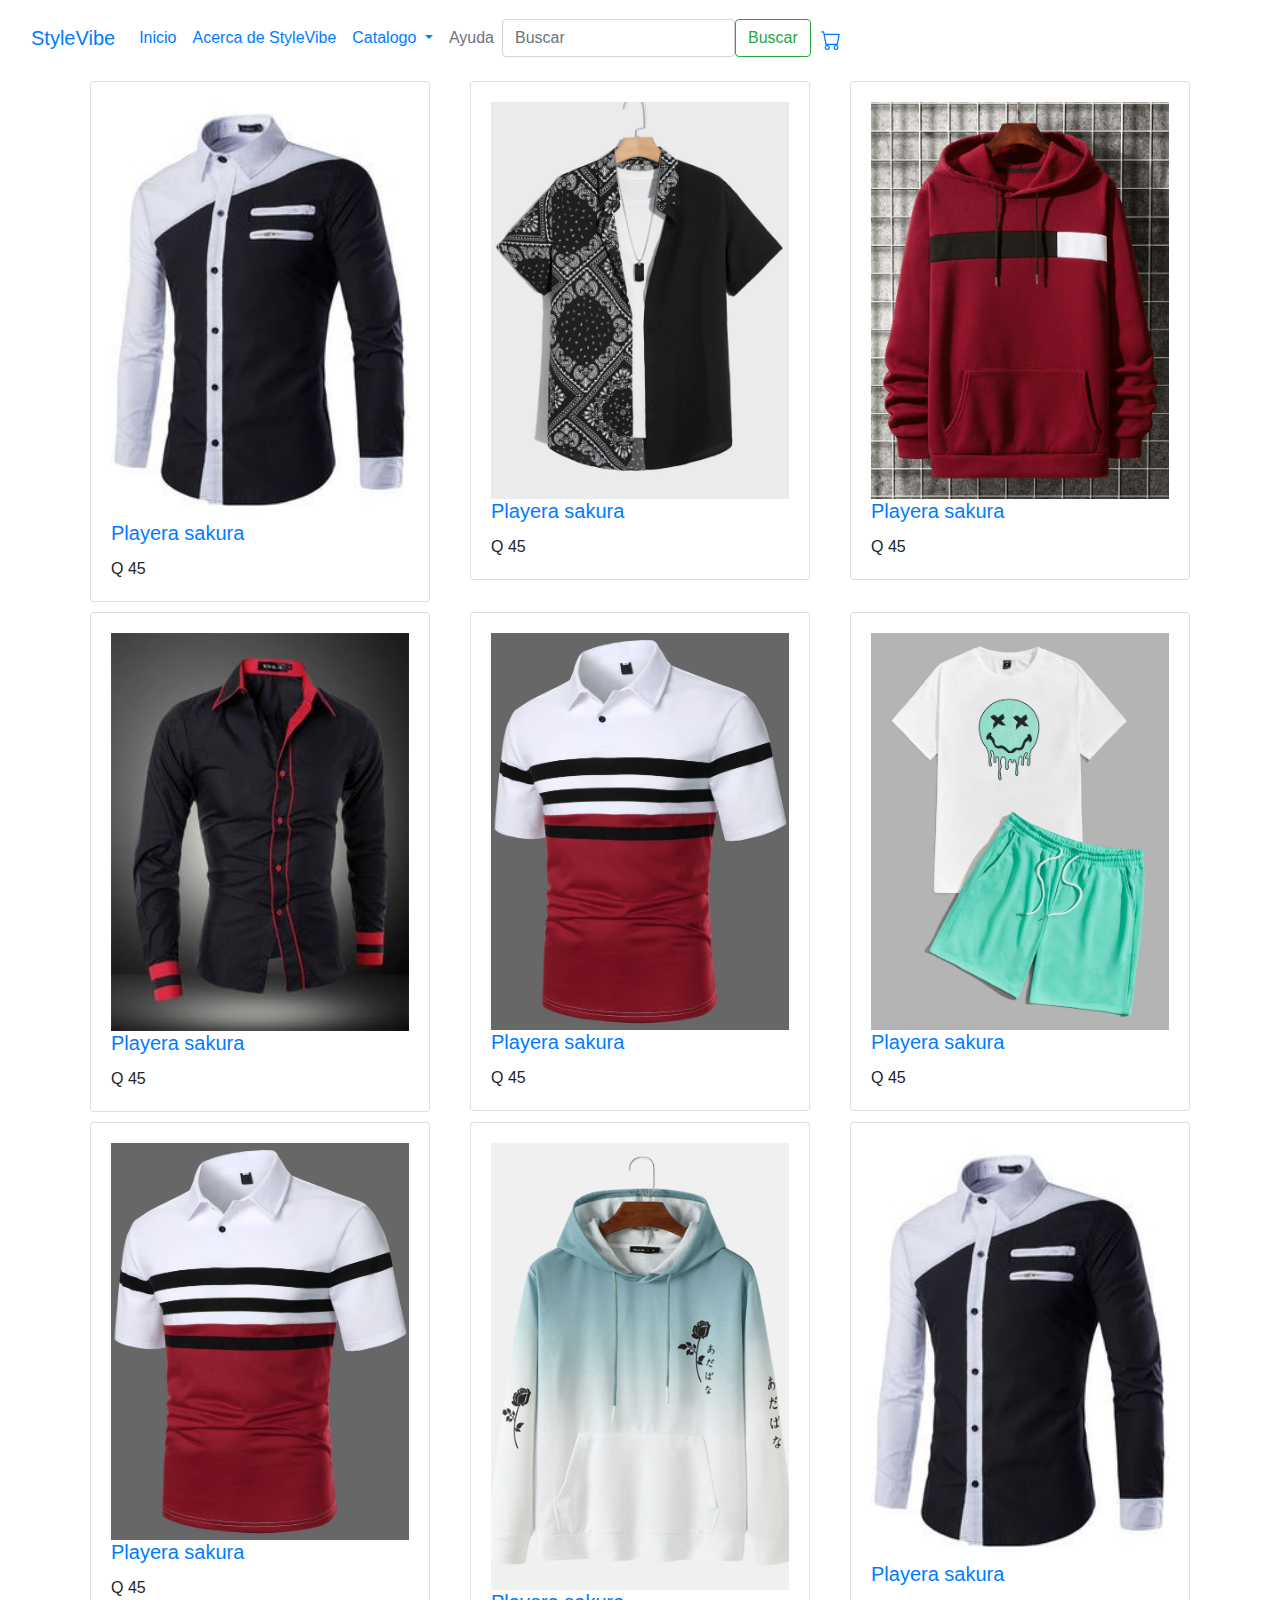
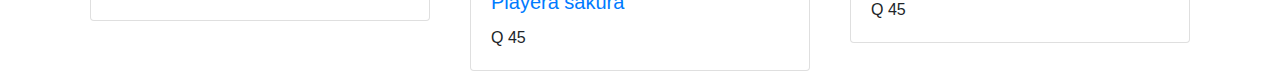
==== commit 1133a4da: "Merge pull request #11 from Oxri-30/Sobre_2.0_28072023" ====
--- a/template/Catalogo/Caballero.html
+++ b/template/Catalogo/Caballero.html
@@ -50,6 +50,14 @@
                 <input class="form-control me-2" type="search" placeholder="Buscar" aria-label="Search">
                 <button class="btn btn-outline-success" type="submit">Buscar</button>
             </form>
+
+            <div style="margin: 10px;">
+              <a class="navbar-brand" href="../Carrito/Carrito.html">
+                <svg xmlns="http://www.w3.org/2000/svg" width="20" height="20" fill="currentColor" class="bi bi-cart" viewBox="0 0 16 16">
+                  <path d="M0 1.5A.5.5 0 0 1 .5 1H2a.5.5 0 0 1 .485.379L2.89 3H14.5a.5.5 0 0 1 .491.592l-1.5 8A.5.5 0 0 1 13 12H4a.5.5 0 0 1-.491-.408L2.01 3.607 1.61 2H.5a.5.5 0 0 1-.5-.5zM3.102 4l1.313 7h8.17l1.313-7H3.102zM5 12a2 2 0 1 0 0 4 2 2 0 0 0 0-4zm7 0a2 2 0 1 0 0 4 2 2 0 0 0 0-4zm-7 1a1 1 0 1 1 0 2 1 1 0 0 1 0-2zm7 0a1 1 0 1 1 0 2 1 1 0 0 1 0-2z"/>
+                </svg>
+              </a>
+            </div>
         </div>
     </div>
 </nav>
@@ -203,6 +211,10 @@
     </div>
   </div>
 </div>
+
+
+
+
 
 <script>
   function openAnotherPage() {
@@ -211,6 +223,9 @@
 </script>
 
 <!-- Fin de tarjetas -->
+
+
+<!-- Carrito-->
     <script src="https://cdn.jsdelivr.net/npm/bootstrap@5.3.0/dist/js/bootstrap.bundle.min.js" integrity="sha384-geWF76RCwLtnZ8qwWowPQNguL3RmwHVBC9FhGdlKrxdiJJigb/j/68SIy3Te4Bkz" crossorigin="anonymous"></script>
 </body>
 </html>